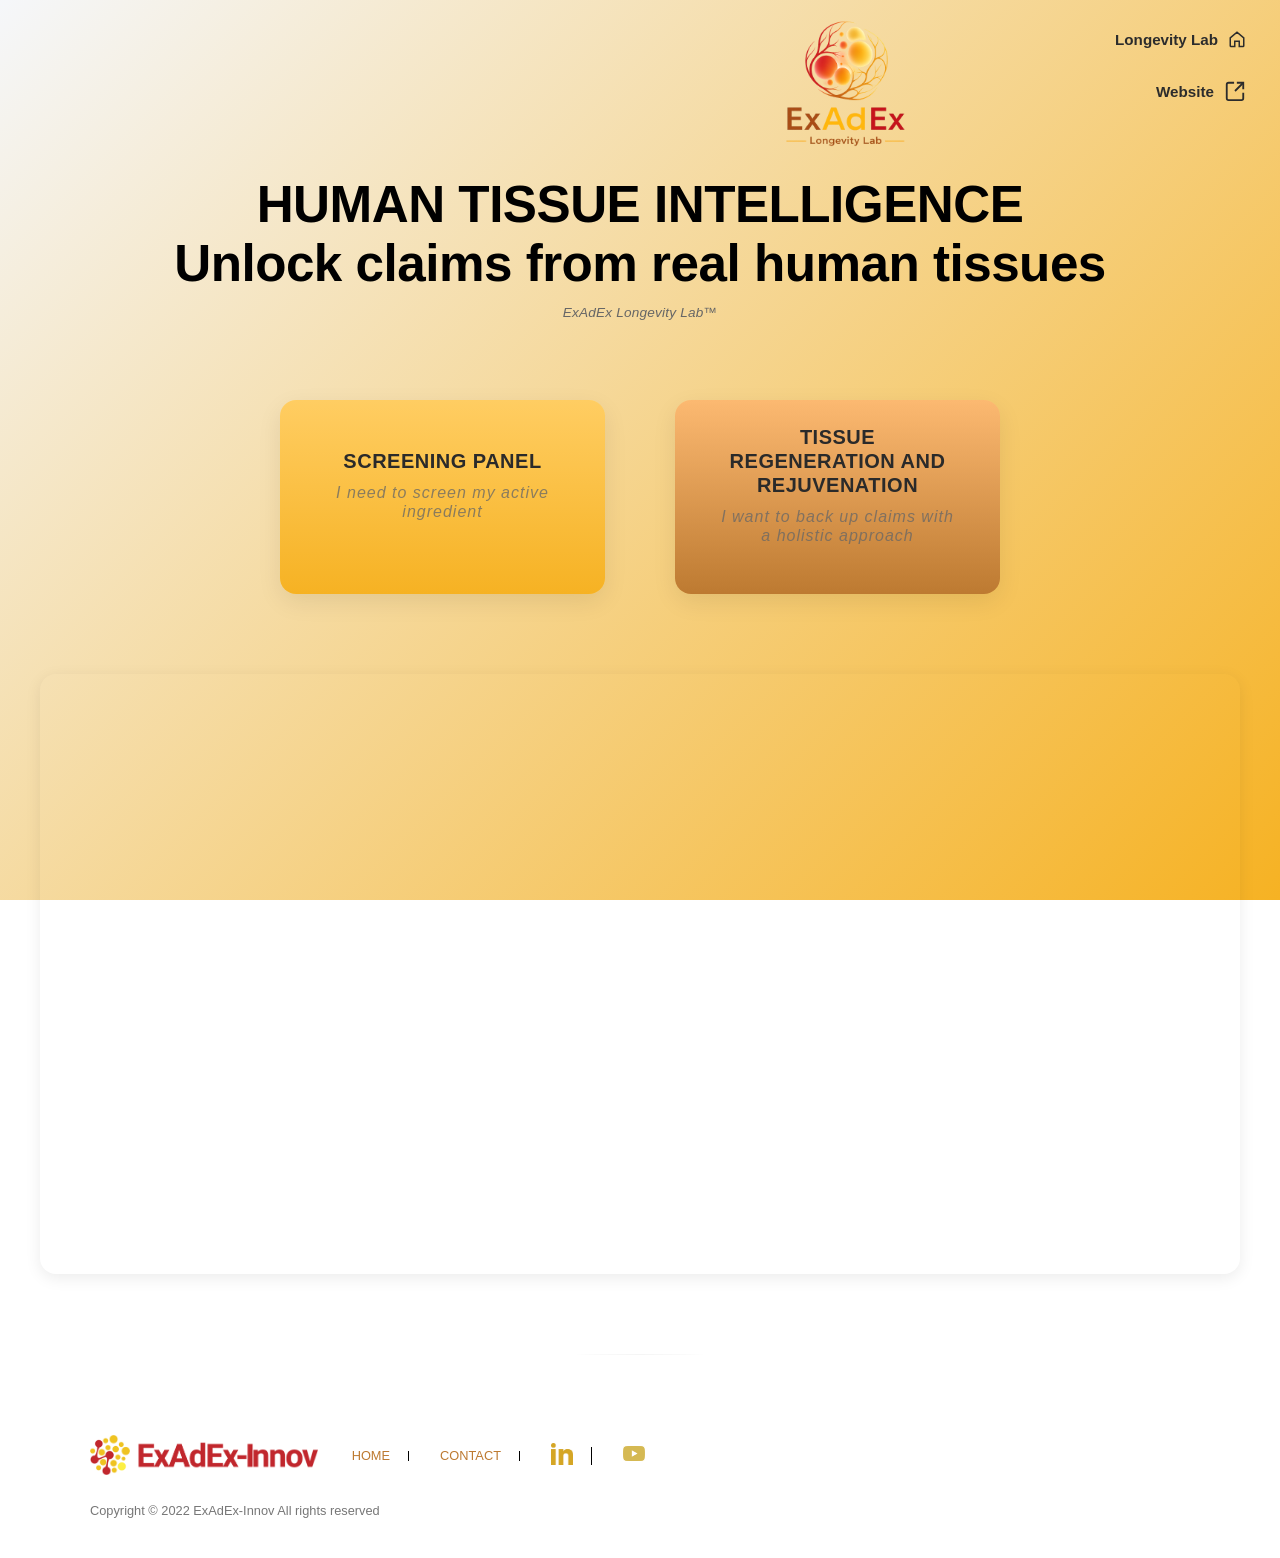
==== index.html @ e67b341e "clean version without heavy videos" ====
<!DOCTYPE html>
<html lang="es">
<head>
    <meta charset="UTF-8">
    <title>Interactive Compounds</title>
    <link rel="stylesheet" href="style.css">
    <link rel="icon" type="image/png" href="img/favicon.png">
</head>
<body>
    <div class="container">
        
        <header>
            <img src="img/Logo_BioMol.png" class="logo-1">                  <!-- logo Longevity Lab -->
            <h1>
                HUMAN TISSUE INTELLIGENCE <br>
                Unlock claims from real human tissues
            </h1>
            <p class="subtitle">ExAdEx Longevity Lab™</p>                             <!-- sous-titre -->
            <div class="header-buttons-container">
                <a href="index.html" class="nav-header-btn" title="Home">                                  <!-- HOME -->
                    <span class="btn-text">Longevity Lab</span>
                    <svg width="18" height="18" viewBox="0 0 24 24" fill="none">
                        <path d="M3 10.5L12 3l9 7.5V21a1 1 0 0 1-1 1h-5v-7H9v7H4a1 1 0 0 1-1-1V10.5z"
                            stroke="currentColor" stroke-width="2"/>
                    </svg>
                </a>
                <a href="https://exadex-innov.com/" target="_blank" class="nav-header-btn" title="Website">     <!-- WEBSITE -->
                    <span class="btn-text">Website</span>
                    <svg width="22" height="22" viewBox="0 0 24 24" fill="none">
                        <path d="M14 3h7v7" stroke="currentColor" stroke-width="2"/>
                        <path d="M21 3l-9 9" stroke="currentColor" stroke-width="2"/>
                        <path d="M21 14v6a2 2 0 0 1-2 2H5a2 2 0 0 1-2-2V5a2 2 0 0 1 2-2h6"
                            stroke="currentColor" stroke-width="2"/>
                    </svg>
                </a>
            </div>              
            
        </header>

            <div class="home-buttons">
                <a href="screening.html" class="nav-btn btn-screening">
                    <span class="title">SCREENING PANEL</span>
                    <span class="subtitle">I need to screen my active ingredient</span>
                </a>
                <a href="regenerat_rejuvenat.html" class="nav-btn btn-regeneration">
                    <span class="title">TISSUE REGENERATION AND REJUVENATION</span>
                    <span class="subtitle">I want to back up claims with a holistic approach</span>
                </a>
            </div>

            <div class="intro-video">
                <video autoplay muted loop playsinline>
                    <source src="videos/index.mp4" type="video/mp4">
                </video>
            </div>

        </div>
    </div>

    <script src="common.js"></script>

    <footer class="site-footer">
        <div class="footer-content">
            <div class="footer-top">

                <img src="img/logo2.png" class="footer-logo" alt="Exadex Logo">

                <div class="footer-links">
                    <a href="index.html">HOME</a>
                    <a href="https://exadex-innov.com/" target="_blank">CONTACT</a>
                    <a href="https://www.linkedin.com/company/exadex-innov/posts/?feedView=all" target="_blank">
                        <img src="img/linkedin.png" 
                            class="footer-icon linkedin-icon"
                            onmouseover="this.src='img/linkedin_hover.png'"
                            onmouseout="this.src='img/linkedin.png'">
                    </a>
                    <a href="https://www.youtube.com/@exadex-innov" target="_blank">
                        <img src="img/youtube.png" 
                            class="footer-icon youtube-icon"
                            onmouseover="this.src='img/youtube_hover.png'"
                            onmouseout="this.src='img/youtube.png'">
                    </a>
                </div>
            </div>

            <div class="footer-copy">
                Copyright © 2022 ExAdEx-Innov All rights reserved
            </div>

        </div>
    </footer>
    <script>
    document.querySelectorAll("a").forEach(link => {
        link.addEventListener("click", function (e) {
            const href = this.getAttribute("href");

            if (!href || href.startsWith("#") || href.startsWith("http")) return;

            e.preventDefault();
            document.body.classList.add("page-out");

            setTimeout(() => {
                window.location.href = href;
            }, 300);
        });
    });
    </script>
</body>
</html>
---- style.css ----
* {
    margin: 0;
    padding: 0;
    box-sizing: border-box;
}

html, body {
    height: 100%;
}


body {
    font-family: 'Segoe UI', Tahoma, Geneva, Verdana, sans-serif;
    background: linear-gradient(135deg, #f5f7fa 0%, #f6b223 100%);  /* background color*/
    min-height: 100vh;
    padding: 40px 0px;
    background-repeat: no-repeat;
    background-attachment: fixed;
    opacity: 1;
}

/* tout ce qui est ici (class) apparait fadeUp en chargeant le html*/
.home-buttons,
.compounds-grid,
.intro-video {
    opacity: 0;
    transform: translateY(20px);
    animation: fadeUp 0.9s cubic-bezier(.2,.8,.2,1) forwards;
}

/* pour contrôler le délai d'animation */
.home-buttons { animation-delay: 0.15s; }
.compounds-grid { animation-delay: 0.15s; }
.intro-video { animation-delay: 0.35s; }


@keyframes fadeUp {
    to {
        opacity: 1;
        transform: translateY(0);
    }
}

h1 {
    margin-top: 135px;
}

/* Logo pequeño arriba a la izquierda */
.logo-1 {
    position: absolute;     /* para poder moverlo libremente */
    top: 0px;              /* distancia desde arriba */
    left: 750px;             /* distancia desde la izquierda, poner right si lo quieres en el lado derecho */
    height: 190px;           /* tamaño */
}

/* Botones de contacto y de la pagina EFFECTS */
.header-buttons-container {
    position: absolute;
    top: 20px;
    right: 20px;
    display: flex;
    flex-direction: column;
    gap: 12px;
}

/* botón base */
.nav-header-btn {
    display: flex;
    align-items: center;
    justify-content: flex-end;
    gap: 10px;

    padding: 10px 14px;
    border-radius: 10px;

    text-decoration: none;
    color: #2C2C2C;
    font-weight: 600;

    background: transparent;
    transition: all 0.25s ease;
}

/* texto home y website */
.btn-text {
    font-size: 0.95rem;
    text-align: right;
}

.nav-header-btn:hover {
    transform: translateY(-2px);
    color: #B92231;
    filter: drop-shadow(0 6px 10px rgba(185, 34, 49, 0.25));
}

.container {
    max-width: 1200px;
    margin: 0 auto;
    flex: 1;
}

header {
    text-align: center;
    margin-bottom: 50px;
}

.title-container {
    display: flex;
    align-items: center; /* vertically center the title and logo */
    gap: 10px;           /* space between logo and title */
}

.title-logo {
    height: 2.5em;       /* roughly same height as the title text */
    width: auto;          /* keep aspect ratio */
}

header h1 {
    font-size: 3.2rem;
    font-weight: 700;
    color: #000000;
    letter-spacing: -0.5px;
    margin-bottom: 12px;
}

.subtitle {
    font-size: 1.6rem;
    color: #000000;
    margin-top: 3px;
    letter-spacing: 0.2px;
    font-weight: 400;
}

.home-buttons {
    display: flex;
    justify-content: center;
    gap: 70px;      /* espacio entre los dos botones */
    margin-top: 80px;
    margin-bottom: 80px;
}

.nav-btn {
    padding: 25px 40px;    /* ancho (primer numero) total de cada boton */
    width: 325px;       /* largo total de cada boton */
    text-align: center;
    color: #2A2A2A;
    text-decoration: none;
    font-weight: 600;
    border-radius: 16px; /* más moderno */
    
    /* 🔥 efecto “card” */
    backdrop-filter: blur(6px);
    transition: all 0.3s ease;
    
    /* sombra base más elegante */
    box-shadow: 0 8px 24px rgba(0, 0, 0, 0.08);

    display: flex;
    flex-direction: column;
    justify-content: center;
    align-items: center;
    gap: 6px; /* espacio entre titulo y subtitulo */
}

.nav-btn .title {
    font-size: 1.25rem;
    font-weight: 700;
    letter-spacing: 0.5px;
    line-height: 1.2;
}

.nav-btn .subtitle {
    font-size: 1rem;
    font-weight: 500;
    opacity: 0.75;
    letter-spacing: 1px;
    line-height: 1.2;
}

.btn-screening {
    background: linear-gradient(180deg, #ffcd62 , #f6b223 );
}

.btn-regeneration {
    background: linear-gradient(180deg, #fcb971 , #BD7A31 );
}

.nav-btn:hover {
    transform: translateY(-4px) scale(1.02);
}

.btn-screening:hover {
    background: linear-gradient(180deg, #ffd976, #f6b223);
    box-shadow: 0 14px 32px rgba(158, 113, 1, 0.45);
    filter: brightness(1.05);
}

.btn-regeneration:hover {
    background: linear-gradient(180deg, #ffc487, #BD7A31);
    box-shadow: 0 14px 32px rgba(158, 85, 1, 0.45);
    filter: brightness(1.05);
}

.compounds-grid {
    display: grid;
    grid-template-columns: repeat(6, 1fr);
    gap: 20px;
    margin-bottom: 40px;
}

.compound-btn {
    padding: 12px 16px;
    border: 2px solid #ddd;
    border-radius: 8px;
    background: #fff;
    cursor: pointer;
    font-size: 0.95rem;
    font-weight: 500;
    color: #333;
    transition: all 0.3s ease;
    box-shadow: 0 2px 8px rgba(0,0,0,0.08);
    width: 100%;
}

.compound-btn:hover {
    border-color: #4CB292;
    background: #f0faf7;
    transform: translateY(-2px);
    box-shadow: 0 4px 12px rgba(76, 178, 146, 0.2);
}

.compound-btn.active {
    background: #4CB292;
    border-color: #4CB292;
    color: #fff;
    box-shadow: 0 6px 16px rgba(76, 178, 146, 0.3);
}

.hint-box {
    text-align: center;
    font-style: italic;
    padding: 16px 22px;
    font-size: 1.05rem;
    color: #1a1a1a;
    letter-spacing: 0.2px;
    line-height: 1.5;
    font-weight: 400;

    /* 👇 más clean y moderno */
    background: rgba(255, 255, 255, 0.5); /* controla aquí opacidad */
    backdrop-filter: blur(8px);

    border-radius: 16px;

    /* 👇 borde sutil tecnológico */
    border: 1px solid rgba(0,0,0,0.06);

    box-shadow: 0 8px 24px rgba(0,0,0,0.06);

    margin: 0 auto 30px auto;
    max-width: 380px;

    position: relative;
    overflow: hidden;

    animation: hintFadeUp 0.8s ease-out;
}

.hint-box::before {
    content: "";
    position: absolute;
    top: 0;
    left: 50%;
    transform: translateX(-50%);
    width: 100px;          /* más corta */
    height: 2.5px;          /* más fina */
    border-radius: 2px;
    background: linear-gradient(90deg, #F5CD3B, #f6b223);
    opacity: 0.9;
    
}

.results-section {
    display: flex;
    flex-direction: column;
    gap: 30px;
}

.results-part {
    animation: slideIn 0.4s ease-out;
}

@keyframes slideIn {
    from {
        opacity: 0;
        transform: translateY(20px);
    }
    to {
        opacity: 1;
        transform: translateY(0);
    }
}

/* Test your compound button */
#test-compound-container {
    width: 100%;
    display: flex;
    justify-content: center;
    margin: 60px 0 80px 0; /* espacio arriba y abajo */
}

.special-btn {
    position: relative;
    background: linear-gradient(135deg, #B92231, #f6b223);
    color: white;
    border: none;
    font-weight: 800;
    font-size: 1rem;
    padding: 16px 28px;
    border-radius: 14px;
    cursor: pointer;

    box-shadow: 0 10px 30px rgba(185, 34, 49, 0.35);
    transition: transform 0.3s ease, box-shadow 0.3s ease, filter 0.3s ease;

    max-width: 240px;
    width: 100%;
    letter-spacing: 0.3px;

    overflow: hidden;
    z-index: 1;
}

.special-btn:hover {
    transform: translateY(-6px) scale(1.07);
    box-shadow: 0 22px 55px rgba(185, 34, 49, 0.55);
    background: linear-gradient(135deg, #B92231, #f6b223);
}

.contact-section {
    margin-top: 40px;
    padding: 34px;
    background: linear-gradient(180deg, #ffffff, #fbfbfb);
    border-radius: 18px;
    box-shadow: 0 10px 30px rgba(0,0,0,0.08);
    text-align: center;
    animation: fadeIn 0.4s ease-out;
    max-width: 700px;
    margin-left: auto;
    margin-right: auto;
    margin-bottom: 60px;
}

.contact-section h2 {
    font-size: 1.8rem;
    margin-bottom: 10px;
    color: #111;
    animation: contactFadeUp 1.1s ease-out both;
}

.contact-subtitle {
    font-size: 1rem;
    color: #555;
    margin-bottom: 20px;
    line-height: 1.5;
    animation: contactFadeUp 1.1s ease-out 0.25s both;
}

.contact-benefits {
    text-align: left;
    display: inline-block;
    margin: 20px 0;
    font-size: 0.95rem;
    color: #333;
    line-height: 1.8;
    animation: contactFadeUp 1.1s ease-out 0.45s both;
}

.contact-cta {
    margin-top: 10px;
    font-size: 1rem;
    color: #444;
    animation: contactFadeUp 1.1s ease-out 0.65s both;
}

.contact-button {
    margin-top: 20px;
    padding: 14px 22px;
    border: none;
    border-radius: 12px;
    background: linear-gradient(135deg, #B92231, #f6b223);
    color: white;
    font-weight: 700;
    cursor: pointer;
    box-shadow: 0 8px 20px rgba(185, 34, 49, 0.25);
    transition: all 0.25s ease;
    animation: contactFadeUp 1.1s ease-out 0.85s both;
}

.contact-button:hover {
    transform: translateY(-3px);
    box-shadow: 0 14px 30px rgba(185, 34, 49, 0.35);
}

.contact-email {
    margin-top: 14px;
    font-size: 13px;
    color: #888;
    letter-spacing: 0.3px;

    animation: contactFadeUp 1.1s ease-out 0.85s both;
}

.contact-email a {
    color: #2a7de1;
    text-decoration: none;
    position: relative;
}

.contact-email a::after {
    content: "";
    position: absolute;
    left: 0;
    bottom: -2px;
    width: 100%;
    height: 1px;
    background: #2a7de1;
    transform: scaleX(0);
    transform-origin: left;
    transition: transform 0.25s ease;
}

.contact-email a:hover::after {
    transform: scaleX(1);
}

@keyframes contactFadeUp {
    from {
        opacity: 0;
        transform: translateY(24px);
        filter: blur(4px);
    }
    to {
        opacity: 1;
        transform: translateY(0);
        filter: blur(0);
    }
}

/* Part 1: Score Card */
.part-1 {
    display: flex;
    justify-content: center;
}

#score-cards-container {
    display: flex;
    gap: 20px;
    align-items: stretch;
}

.score-card {
    background: #f8f9fa;
    border-radius: 20px;
    padding: 28px 32px;
    box-shadow: 0 4px 16px rgba(0,0,0,0.08);
    max-width: 400px;
    border-left: 5px solid #4CB292;
    flex: 1;
    cursor: pointer;
    transition: all 0.3s ease;
}

.score-card.inactive {
    background: #e9ecef;
    opacity: 0.6;
    transform: scale(0.95);
}

.score-card.active {
    background: #f8f9fa;
    opacity: 1;
    transform: scale(1);
}

.compound-header {
    margin-bottom: 20px;
}

.compound-label {
    font-size: 1.15rem;
    font-weight: 600;
    color: #333;
}

.score-content {
    display: flex;
    gap: 32px;
    align-items: flex-start;
}

.score-main {
    flex: 1 1 50%; /* fuerza que cada columna tome la mitad */
}

.score-label {
    font-size: 0.85rem;
    font-weight: 600;
    color: #999;
    text-transform: uppercase;
    letter-spacing: 0.5px;
    margin-bottom: 8px;
}

#score-value-a {    /* longevity score compound A */
    font-size: 1.2rem;
    font-weight: 700;
    margin-bottom: 4px;
}

#score-value-b {    /* longevity score compound B */
    font-size: 1.2rem;
    font-weight: 700;
    margin-bottom: 4px;
}

#score-value-combo {    /* longevity score compound A + B */
    font-size: 1.2rem;
    font-weight: 700;
    margin-bottom: 4px;
}

.age-gain {
    display: flex;
    flex-direction: column;
}

.age-label {
    font-size: 0.85rem;
    font-weight: 600;
    color: #999;
    text-transform: uppercase;
    letter-spacing: 0.5px;
    margin-bottom: 6px;
}

#age-value-a {
    font-size: 1.2rem;
    font-weight: 600;
}

#age-value-b {
    font-size: 1.2rem;
    font-weight: 600;
}

#age-value-combo {
    font-size: 1.2rem;
    font-weight: 600;
}

/* Part 2: Heatmap */
.part-2 {
    margin-top: 20px;
    background: #fff;
    border-radius: 16px;
    padding: 32px;
    box-shadow: 0 4px 16px rgba(0,0,0,0.08);
}

.screening-page .multi-metrics-grid {
    grid-template-columns: 1fr 1fr; /* solo 2 columnas */
    padding: 32px;
}

.part-title {
    font-size: 1.4rem;
    font-weight: 600;
    color: #1a1a1a;

    letter-spacing: -0.3px;
}

.subtitle {
    font-size: 0.85rem;      /* más pequeño que el título */
    color: #666;             /* gris claro para no competir */
    margin-top: 4px;         /* un poquito de espacio */
    margin-bottom: 24px;
    font-style: italic;      /* opcional, estilo académico */
}

.multi-metrics-grid {
    display: grid;
    grid-template-columns: 1fr 1fr 1fr 2fr;
    gap: 16px;
    align-items: start;
}

.table {
    display: flex;
    flex-direction: column;
    gap: 10px;
}

.row {
    height: 44px;
    border-radius: 10px;
    overflow: hidden;
}

.cell {
    width: 100%;
    height: 100%;
    display: flex;
    align-items: center;
    justify-content: center;
    padding: 20px 30px;

    font-weight: 600;
    font-size: 0.9rem;

    border-radius: 10px;
    transition: all 0.2s ease;
}

#compartments-block .cell {
    justify-content: flex-start;    /* texto a la izquierda */
}

#mechanism-block .cell {
    justify-content: flex-start;    /* texto a la izquierda */
}

#heatmap-block .cell,
#score-block .cell {
    height: 44px;
    font-size: 0.88rem;         /* tamano heatmap y score */
}

/* Part 3: Radar */
.part-3 {
    margin-top: 20px;
    background: #fff;
    border-radius: 16px;
    padding: 32px 32px 32px 32px;
    box-shadow: 0 4px 16px rgba(0,0,0,0.08);
    display: flex;
    flex-direction: column;
}

#radar-block {
    width: 500px;       /* resize the radar plot */
    display: flex;
    justify-content: center;
    align-items: flex-start;
    margin: 0 auto;     /* center it */
}

#radarImage {
    width: 100%;
    height: auto;
    object-fit: contain; /* 👈 clave */
    object-position: top;
    
}

/* Part 4: Optimal graph */
.part-4 {
    margin-top: 20px;
    background: #fff;
    border-radius: 16px;
    padding: 32px 32px 32px 32px;
    box-shadow: 0 4px 16px rgba(0,0,0,0.08);
    display: flex;
    flex-direction: column;
    margin-bottom: 20px;
}

.optimal-graph-card {
    display: flex;
    flex-direction: column;
    gap: 18px;
    max-width: 820px;
    margin: 0 auto;
}

.optimal-graph-chart {
    width: 100%;
    max-width: 820px;
    overflow: visible;
    padding: 14px 14px 80px;
    border-radius: 20px;
}

.optimal-graph-svg {
    width: 100%;
    height: 500px;
    display: block;
    overflow: visible;
}

.optimal-graph-grid-line {
    stroke: #E7E7E7;
    stroke-width: 1;
}

.optimal-graph-axis-label {
    fill: #5F6C4D;
    font-size: 0.75rem;
    font-family: 'Segoe UI', Tahoma, Geneva, Verdana, sans-serif;
    text-anchor: end;
}

.optimal-graph-line {
    fill: none;
    stroke: #3A8F32;
    stroke-width: 3;
    stroke-linejoin: round;
    stroke-linecap: round;
}

.optimal-graph-point-label {
    fill: #333;
    font-size: 0.72rem;
    font-family: 'Segoe UI', Tahoma, Geneva, Verdana, sans-serif;
    text-anchor: middle;
}

.optimal-graph-xlabels {
    display: grid;
    grid-template-columns: repeat(7, minmax(0, 1fr));
    gap: 80px;
    font-size: 0.82rem;
    color: #333;
    text-align: left;
    margin-top: 100px;
}

.optimal-graph-xlabel {
    fill: #222222;
    font-size: 1rem;
    font-family: 'Segoe UI', Tahoma, Geneva, Verdana, sans-serif;
}


@media (max-width: 768px) {
    .optimal-graph-xlabel {
        font-size: 0.80rem;
    }
}

.optimal-graph-empty {
    padding: 24px;
    background: #f8f9fa;
    border-radius: 16px;
    color: #555;
    font-size: 1rem;
    text-align: center;
}

.optimal-graph-container {
    display: flex;
    align-items: center;
    justify-content: space-between;
    gap: 20px;
}

#optimal-button-container {
    display: flex;
    justify-content: center;
    align-items: center;
    width: 100%;
    margin-top: 10px;
}

.optimal-btn {
    background: linear-gradient(135deg, #4CAF50, #2E7D32);
    color: white;
    border: none;
    padding: 14px 22px;
    border-radius: 12px;
    font-weight: 700;
    font-size: 0.9rem;
    cursor: pointer;
    box-shadow: 0 6px 16px rgba(76, 175, 80, 0.3);
    transition: all 0.25s ease;
}

.optimal-btn:hover {
    transform: translateY(-2px);
    box-shadow: 0 10px 22px rgba(76, 175, 80, 0.45);
}

.optimal-btn.optimal-active {
    transform: scale(0.97);
    background: #8a8a8a;
    box-shadow: 0 6px 16px rgba(46, 53, 47, 0.3);
    transition: all 0.25s ease;
}

.optimal-btn.optimal-active:hover {
    transform: translateY(-2px);
    box-shadow: 0 10px 22px rgba(46, 53, 47, 0.3);
}

/* Part 6: Biological signals */
.part-6 {
    margin-top: 20px;
    margin-bottom: 60px;
    background: #fff;
    border-radius: 16px;
    padding: 32px;
    box-shadow: 0 4px 16px rgba(0,0,0,0.08);
}

.bio-videos-container {
    display: grid;
    grid-template-columns: 1fr 1fr;
    gap: 20px;
    margin-top: 20px;
}

.bio-video-card {
    display: flex;
    flex-direction: column;
    gap: 10px;
    text-align: center;
}

.bio-video-title {
    margin-top: 10px;
    font-size: 0.95rem;
    font-weight: 600;
    color: #ffffff;
    background: #f6b223;
    padding: 8px 12px;
    border-radius: 999px;
    display: inline-block;
    align-self: center;
    text-decoration: none; /* 👈 quita subrayado */
    box-shadow: 0 4px 10px rgba(246, 178, 35, 0.25);
    transition: all 0.25s ease;
}

.bio-video-title:hover {
    transform: translateY(-2px);
    box-shadow: 0 8px 18px rgba(246, 178, 35, 0.35);
    background: #fc7a00;
}

.bio-video {
    width: 100%;
    border-radius: 14px;
    overflow: hidden;
    box-shadow: 0 6px 18px rgba(0,0,0,0.12);
}

/* Part 5: References */
.part-5 {
    margin-top: 24px;
    background: linear-gradient(180deg, #ffffff 0%, #fbfbfd 100%);
    padding: 28px 34px;
    box-shadow: 0 6px 20px rgba(0, 0, 0, 0.06);
    border: 1px solid rgba(0, 0, 0, 0.04);
    position: relative;
    overflow: hidden;
}

/* REFERENCES */
.references-section {
    background: linear-gradient(180deg, #f9fafb 0%, #ffffff 100%);
    margin-top: 60px;
    padding: 60px 0 70px 0;
    border-top: 1px solid #e5e7eb;
    width: 100vw;                 /* ocupa toda la pantalla */
    margin-left: calc(50% - 50vw); /* rompe el centrado del container */
}

/* contenido centrado */
.references-inner {
    max-width: 1100px;
    margin: 0 auto;
    padding: 0 32px;
    position: relative;
}

/* línea superior elegante */
.references-inner::before {
    content: "";
    position: absolute;
    top: -20px;
    left: 32px;
    width: 80px;
    height: 4px;
    border-radius: 4px;
    background: linear-gradient(90deg, #F5CD3B, #f6b223 );
}

/* título */
.references-section .part-title {
    font-size: 1.4rem;
    font-weight: 600;
    color: #111827;
    margin-bottom: 20px;
}

/* texto */
#references-block {
    font-size: 15px;
    line-height: 1.7;
    color: #4b5563;
    max-width: 850px;
}

/* párrafos */
#references-block p {
    margin: 12px 0;
}

/* subtítulos */
#references-block strong {
    color: #111827;
    font-weight: 600;
}

/* separador suave */
#references-block hr {
    border: none;
    height: 1px;
    background: linear-gradient(to right, transparent, #d1d5db, transparent);
    margin: 20px 0;
}

/* =========================
   REFERENCES LIST (Zotero style)
========================= */

.reference-list {
    display: flex;
    flex-direction: column;
    gap: 8px;
    margin-top: 20px;
}

/* cada paper */
.ref-item {
    border-radius: 14px;
    padding: 10px 12px;
    transition: all 0.25s ease;
}


/* header: authors + year */
.ref-header {
    display: flex;
    gap: 8px;
    align-items: baseline;
    margin-bottom: 2px;
}

.ref-authors {
    font-weight: 600;
    color: #1f2937;
    font-size: 0.95rem;
}

.ref-year {
    color: #6b7280;
    font-size: 0.8rem;
}

/* journal */
.ref-journal {
    font-size: 0.8rem;
    font-style: italic;
    color: #4b5563;
    margin-bottom: 4px;
}

/* insight */
.ref-insight {
    font-size: 0.85rem;
    color: #374151;
    line-height: 1.3;
}

/* pequeño highlight opcional */
.ref-item::before {
    content: "";
    display: block;
    height: 2px;
    width: 28px;
    border-radius: 2px;
    background: linear-gradient(90deg, #F5CD3B , #E8C523  );
    margin-bottom: 6px;
    opacity: 0.6;
}

@media (max-width: 768px) {
    header h1 {
        font-size: 2.4rem;
    }

    .compounds-grid {
        grid-template-columns: repeat(auto-fit, minmax(120px, 1fr));
    }

    .score-card {
        max-width: 100%;
    }

    .part-2, .part-3 {
        padding: 24px;
    }

    .results-section {
        gap: 60px;
    }
}

.intro-video {
    margin-top:8px;
    width: 100%;
    border-radius: 16px;
    position: relative;
    border-radius: 16px;
    overflow: hidden;
    box-shadow: 0 4px 16px rgba(0,0,0,0.08);
}

.intro-video video {
    width: 100%;
    height: auto;
    display: block;
    object-fit: cover;
}

.testing-animation {
    display: flex;
    flex-direction: column;
    align-items: center;
    margin-top: 10px;
    margin-bottom: 10px;
    font-weight: 600;
    color: #333;
}

.loader {
    border: 4px solid #f3f3f3;
    border-top: 4px solid #4CB292; /* green highlight */
    border-radius: 50%;
    width: 40px;
    height: 40px;
    animation: spin 1s linear infinite;
    margin-bottom: 10px;
}

@keyframes spin {
    0% { transform: rotate(0deg); }
    100% { transform: rotate(360deg); }
}

/* animacion de imagenes al cargar */

.testing-images {
    display: flex;
    gap: 10px;        /* separación entre imágenes */
    margin-top: 10px;
}

.testing-image {
    width: 80px;
    height: 80px;
    border-radius: 50%;  /* circular */
    object-fit: cover;
    opacity: 0;
    transition: opacity 0.5s ease-in-out;
}

/* footer */
.site-footer {
    margin-top: 80px;
    bottom: 0;
    left: 0;
    width: 100%;
    background: #ffffff;
    border-top: 1px solid rgba(0,0,0,0.08);
    box-shadow: 0 -4px 20px rgba(0,0,0,0.05);
    z-index: 1000;
    padding: 12px 20px;
    padding-top: 80px;                          /* margen texto con curvatura */
    padding-bottom: 40px;                         /* margen texto con final */
    clip-path: ellipse(70% 100% at 50% 100%);   /* curvatura %ancho %altura % % */
}

.footer-content {
    display: flex;
    flex-direction: column;
    align-items: flex-start;
    justify-content: flex-start;
    max-width: 1100px;
    margin: 0 auto;
    gap: 20px;
}

.footer-top {
    display: flex;
    align-items: center;
    justify-content: flex-start;
    gap: 20px;
}

.footer-logo {
    height: 40px;
    display: block;
    object-fit: contain;
}

.footer-links {
    height: 40px;
    display: flex;
    align-items: center;
    gap: 22px;
    
}

.footer-links a {
    text-decoration: none;
    color: #BD7A31 ;
    font-weight: 500;
    font-size: 0.8rem;
    transition: color 0.2s ease;
    position: relative;
    padding: 0 14px;
}

.footer-links a:not(:last-child)::before {
    content: "";
    position: absolute;
    right: -5px; 
    top: 18%;
    height: 70%;
    width: 1px;
    background: rgb(0, 0, 0);
}

.footer-links a::after {
    content: "";
    position: absolute;
    left: 0;
    bottom: -17px; /* 👈 distancia del subrayado */
    width: 100%;
    height: 2px;
    background: #F5CD3B;
    transform: scaleX(0);
    transform-origin: left;
    transition: transform 0.25s ease;
}

.footer-links a:hover {
    color: #F5CD3B ;
}

.footer-links a:hover::after {
    transform: scaleX(1);
}

.footer-icon {
    height: 22px;
    width: 22px;
    opacity: 0.85;
    transition: 0.2s ease;
    object-fit: contain;
}

.linkedin-icon {
    width: 22px;
    height: 22px;
    background: url("img/linkedin.png") center/contain no-repeat;
    transition: 0.25s ease;
}

.footer-links a:hover .linkedin-icon {
    background: url("img/linkedin_hover.png") center/contain no-repeat;
    transform: scale(1.15);
}

.youtube-icon {
    width: 22px;
    height: 22px;
    background: url("img/youtube.png") center/contain no-repeat;
    transition: 0.25s ease;
}

.footer-links a:hover .youtube-icon {
    background: url("img/youtube_hover.png") center/contain no-repeat;
    transform: scale(1.15);
}

.footer-copy {
    font-size: 0.8rem;
    color: #777;
    margin-top: 8px;
}
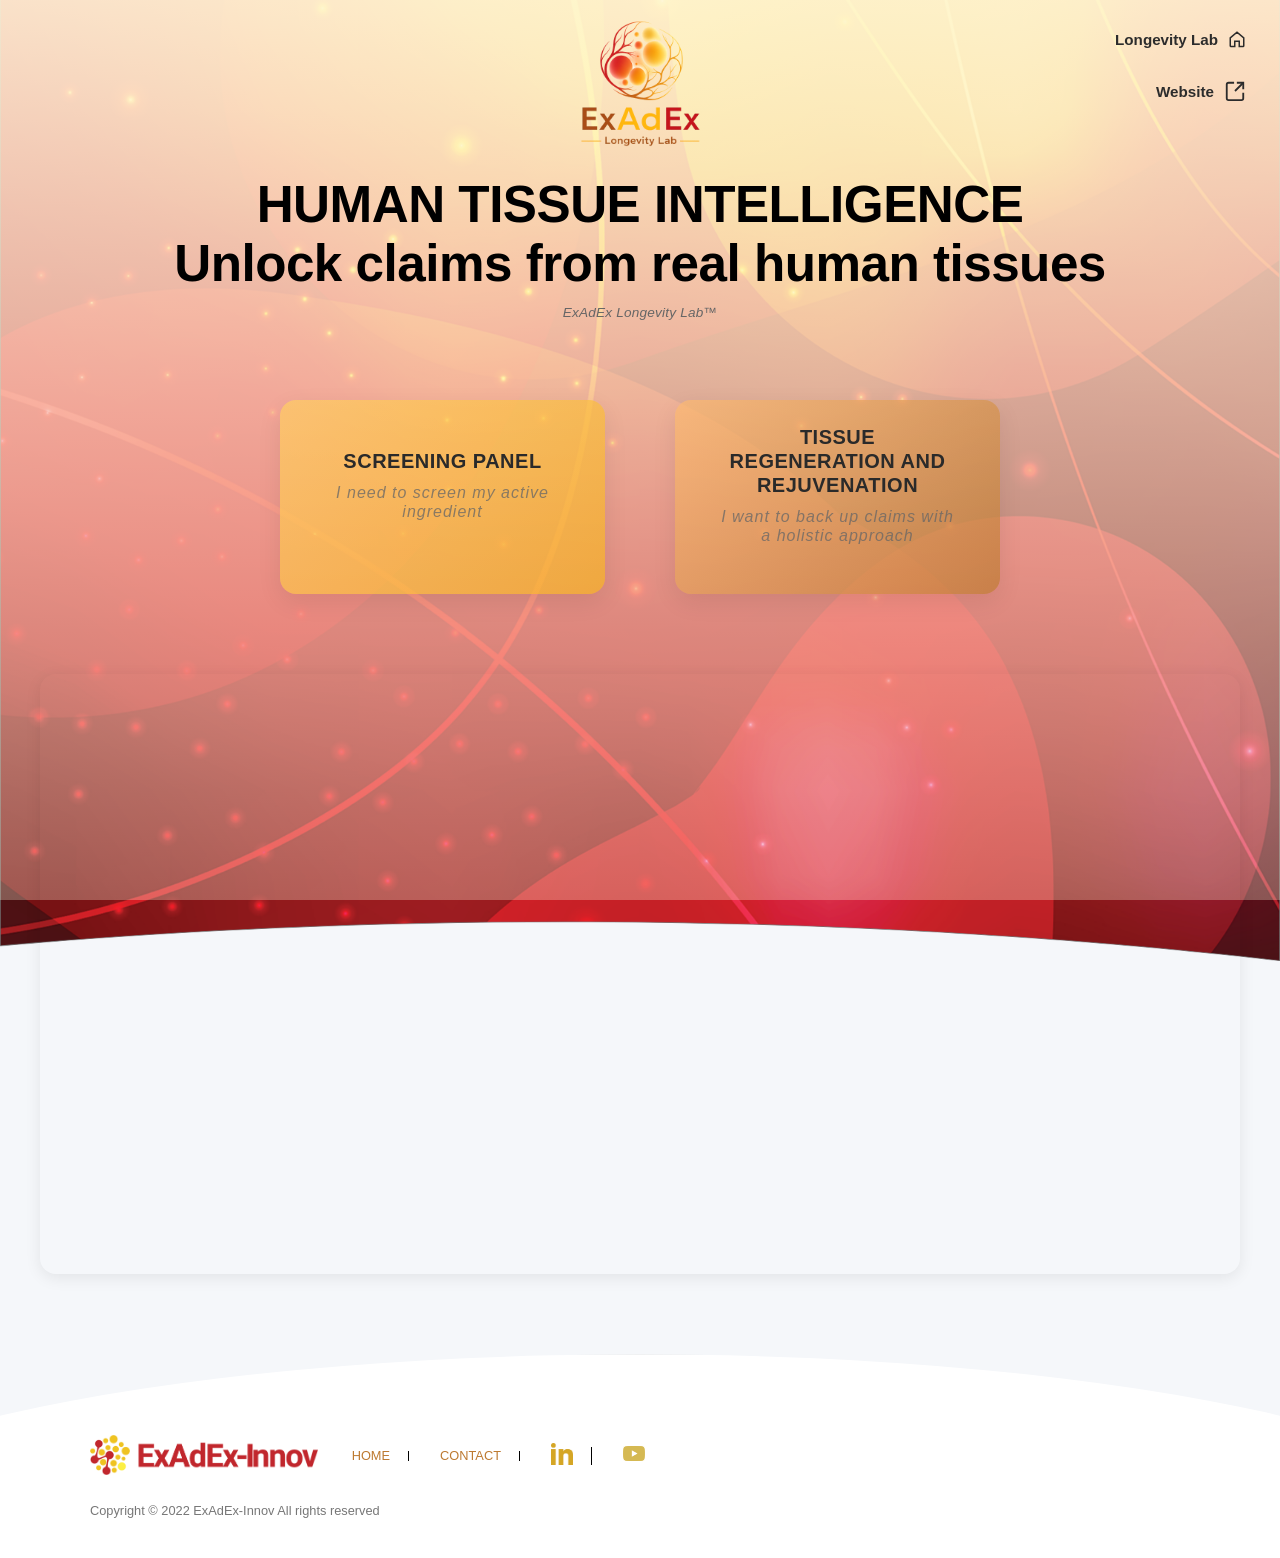
==== commit 8b77bda3: "background ExAdEx images and fixed part 2 bugs" ====
--- a/index.html
+++ b/index.html
@@ -2,11 +2,11 @@
 <html lang="es">
 <head>
     <meta charset="UTF-8">
-    <title>Interactive Compounds</title>
+    <title>Longevity Lab</title>
     <link rel="stylesheet" href="style.css">
     <link rel="icon" type="image/png" href="img/favicon.png">
 </head>
-<body>
+<body class="page-index">
     <div class="container">
         
         <header>
--- a/style.css
+++ b/style.css
@@ -11,13 +11,47 @@
 
 body {
     font-family: 'Segoe UI', Tahoma, Geneva, Verdana, sans-serif;
-    background: linear-gradient(135deg, #f5f7fa 0%, #f6b223 100%);  /* background color*/
     min-height: 100vh;
     padding: 40px 0px;
+
     background-repeat: no-repeat;
+    background-size: cover;
+    background-position: center;
     background-attachment: fixed;
-    opacity: 1;
-}
+
+    background-color: #f5f7fa; /* fallback */
+}
+
+body.page-index {
+    background-image:
+        linear-gradient(180deg, rgba(255, 246, 219, 0.9), rgba(255, 246, 219, 0.3)),
+        url("img/background_index.png");
+
+    background-size: cover;
+    background-position: center;
+    background-repeat: no-repeat;
+}
+
+body.page-screening {
+    background-image:
+        linear-gradient(180deg, rgba(255, 246, 219, 0.8), rgba(255, 246, 219, 0.3)),
+        url("img/background_screening.png");
+
+    background-size: cover;
+    background-position: center;
+    background-repeat: no-repeat;
+}
+
+body.page-regenerate {
+    background-image:
+        linear-gradient(180deg, rgba(255, 246, 219, 0.9), rgba(255, 246, 219, 0.3)),
+        url("img/background_regeneration.png");
+
+    background-size: cover;
+    background-position: center;
+    background-repeat: no-repeat;
+}
+
 
 /* tout ce qui est ici (class) apparait fadeUp en chargeant le html*/
 .home-buttons,
@@ -47,10 +81,11 @@
 
 /* Logo pequeño arriba a la izquierda */
 .logo-1 {
-    position: absolute;     /* para poder moverlo libremente */
-    top: 0px;              /* distancia desde arriba */
-    left: 750px;             /* distancia desde la izquierda, poner right si lo quieres en el lado derecho */
-    height: 190px;           /* tamaño */
+    position: absolute;
+    top: 0px;
+    left: 50%;
+    transform: translateX(-50%);
+    height: 190px;
 }
 
 /* Botones de contacto y de la pagina EFFECTS */
@@ -178,11 +213,17 @@
 }
 
 .btn-screening {
-    background: linear-gradient(180deg, #ffcd62 , #f6b223 );
+    background: linear-gradient(135deg,
+        rgba(255, 205, 98, 0.7),
+        rgba(246, 178, 35, 0.7)
+    );
 }
 
 .btn-regeneration {
-    background: linear-gradient(180deg, #fcb971 , #BD7A31 );
+    background: linear-gradient(135deg,
+        rgba(252, 185, 113, 0.7),
+        rgba(189, 122, 49, 0.7)
+    );
 }
 
 .nav-btn:hover {
@@ -190,15 +231,29 @@
 }
 
 .btn-screening:hover {
-    background: linear-gradient(180deg, #ffd976, #f6b223);
-    box-shadow: 0 14px 32px rgba(158, 113, 1, 0.45);
-    filter: brightness(1.05);
+    background: linear-gradient(135deg,
+        rgba(255, 215, 120, 1),
+        rgba(246, 178, 35, 1)
+    );
+
+    transform: translateY(-5px) scale(1.03);
+
+    box-shadow:
+        0 18px 40px rgba(246, 178, 35, 0.25),
+        0 0 25px rgba(185, 34, 49, 0.35); /* glow */
 }
 
 .btn-regeneration:hover {
-    background: linear-gradient(180deg, #ffc487, #BD7A31);
-    box-shadow: 0 14px 32px rgba(158, 85, 1, 0.45);
-    filter: brightness(1.05);
+    background: linear-gradient(135deg,
+        rgba(255, 200, 140, 1),
+        rgba(189, 122, 49, 1)
+    );
+
+    transform: translateY(-5px) scale(1.03);
+
+    box-shadow:
+        0 18px 40px rgba(246, 178, 35, 0.25),
+        0 0 25px rgba(185, 34, 49, 0.35); /* glow */
 }
 
 .compounds-grid {
@@ -568,11 +623,6 @@
     box-shadow: 0 4px 16px rgba(0,0,0,0.08);
 }
 
-.screening-page .multi-metrics-grid {
-    grid-template-columns: 1fr 1fr; /* solo 2 columnas */
-    padding: 32px;
-}
-
 .part-title {
     font-size: 1.4rem;
     font-weight: 600;
@@ -589,52 +639,85 @@
     font-style: italic;      /* opcional, estilo académico */
 }
 
-.multi-metrics-grid {
+.table {
+    width: 100%;
+    display: flex;
+    flex-direction: column;
+    gap: 10px;
+}
+
+.row {
+    height: 44px;
+    border-radius: 10px;
+    overflow: hidden;
+}
+
+.cell {
+    width: 100%;
+    height: 100%;
+    display: flex;
+    align-items: center;
+    justify-content: center;
+    padding: 20px 30px;
+
+    font-weight: 600;
+    font-size: 0.9rem;
+
+    border-radius: 10px;
+    transition: all 0.2s ease;
+}
+
+.page-regenerate .multi-metrics-grid {
     display: grid;
     grid-template-columns: 1fr 1fr 1fr 2fr;
     gap: 16px;
     align-items: start;
-}
-
-.table {
-    display: flex;
-    flex-direction: column;
-    gap: 10px;
-}
-
-.row {
-    height: 44px;
-    border-radius: 10px;
+    margin-top: -30px;
+}
+
+#compartments-block .cell {
+    justify-content: flex-start;    /* texto a la izquierda */
+}
+
+#mechanism-block .cell {
+    justify-content: flex-start;    /* texto a la izquierda */
+}
+
+/* screening panel heatmap */
+.page-screening .multi-metrics-grid {
+    display: grid;
+    grid-template-columns: 1fr 1fr;
+    gap: 16px;
+    margin-top: -30px;
+}
+
+.score-cell {
+    position: relative;
     overflow: hidden;
-}
-
-.cell {
-    width: 100%;
-    height: 100%;
+    border-radius: 8px;
+
     display: flex;
     align-items: center;
     justify-content: center;
-    padding: 20px 30px;
-
-    font-weight: 600;
-    font-size: 0.9rem;
-
-    border-radius: 10px;
-    transition: all 0.2s ease;
-}
-
-#compartments-block .cell {
-    justify-content: flex-start;    /* texto a la izquierda */
-}
-
-#mechanism-block .cell {
-    justify-content: flex-start;    /* texto a la izquierda */
-}
-
-#heatmap-block .cell,
-#score-block .cell {
-    height: 44px;
-    font-size: 0.88rem;         /* tamano heatmap y score */
+}
+
+.score-bar {
+    position: absolute;
+    left: 50%;
+    top: 0;
+    bottom: 0;
+
+    transform: translateX(-50%);
+    transition: width 0.25s ease;
+}
+
+.score-text {
+    position: relative;
+    z-index: 2;
+    width: 100%;
+    text-align: center;
+    font-weight: 500;
+    color: #111;
 }
 
 /* Part 3: Radar */
@@ -649,19 +732,21 @@
 }
 
 #radar-block {
-    width: 500px;       /* resize the radar plot */
+    width: min(900px, 100%);
+    margin: 0 auto;
     display: flex;
     justify-content: center;
-    align-items: flex-start;
-    margin: 0 auto;     /* center it */
-}
-
-#radarImage {
+    align-items: center;
+
+    padding: 0;              /* 🔥 QUITA padding vertical */
+    height: fit-content;     /* 🔥 evita espacio extra */
+    line-height: 0;          /* 🔥 elimina gaps raros inline */
+}
+
+#radarCanvas {
+    display: block;   /* 🔥 elimina espacio inline fantasma */
     width: 100%;
     height: auto;
-    object-fit: contain; /* 👈 clave */
-    object-position: top;
-    
 }
 
 /* Part 4: Optimal graph */
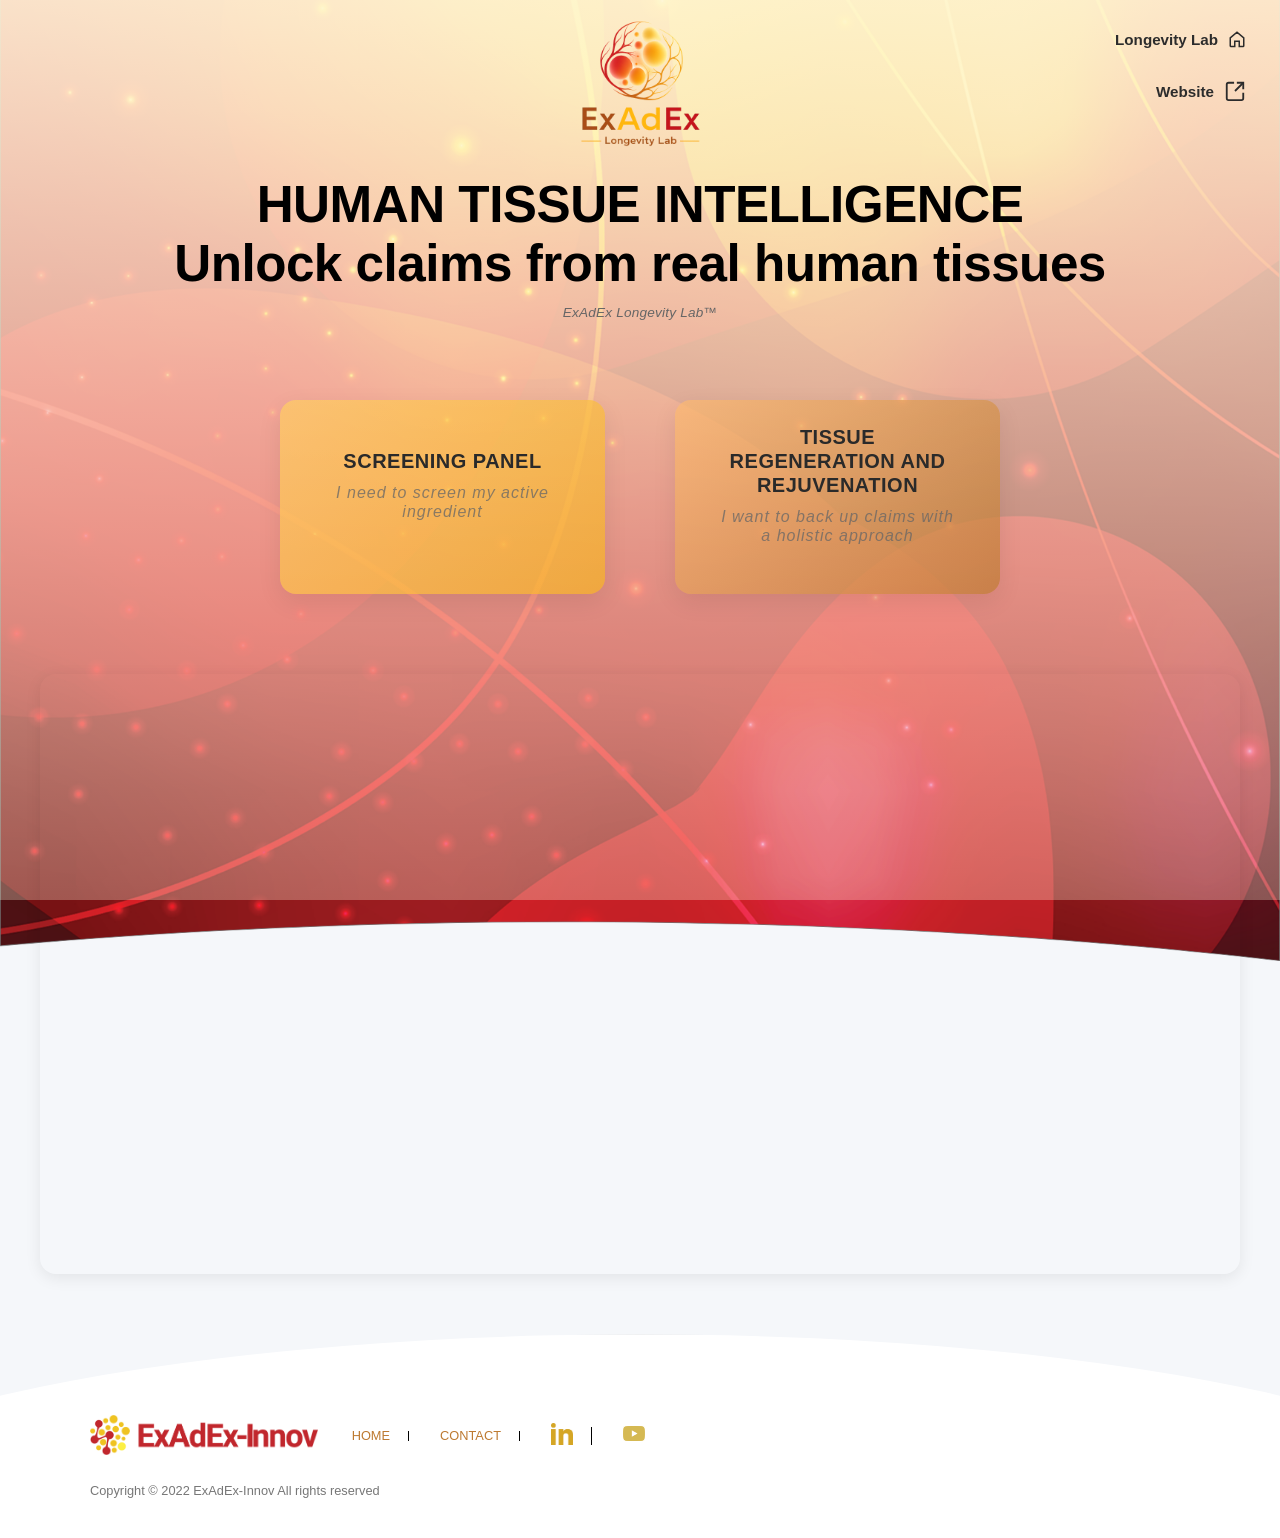
==== commit a6ceed0b: "minor issues fixed + neutral years between +/-2" ====
--- a/index.html
+++ b/index.html
@@ -2,7 +2,7 @@
 <html lang="es">
 <head>
     <meta charset="UTF-8">
-    <title>Longevity Lab</title>
+    <title>ExAdEx Longevity Lab</title>
     <link rel="stylesheet" href="style.css">
     <link rel="icon" type="image/png" href="img/favicon.png">
 </head>
--- a/style.css
+++ b/style.css
@@ -1,3 +1,29 @@
+/* =========================================================
+  STYLE — STRUCTURE & USAGE
+
+   Ici se font toutes les modifications du style de l’interface HTML : texte, couleurs, 
+   tailles, espacements, animations, fond d'écran, etc.
+
+   Structure générale du fichier :
+   - Head / design général de tout le site (à priori ne pas changer)
+   - Body : 
+    - Header : logos, titre, soustitre, boutons HOME et WEBSITE
+    - Hint box : boîte d’introduction avec le message d’accroche
+    - Compounds grid : grille de boutons pour les composés
+    - Results section : partie principale avec les résultats (score, heatmap, radar, graph optimal, etc.)
+    - Footer : section de contact et références du bas de page
+
+   Convention de nommage :
+   - Les styles sont organisés par classes CSS (ex: .score-cell, .bio-video-card)
+   - Pour identifier un élément, rechercher sa classe dans le HTML (class="nom-de-la-class") 
+   - Dans ce fichier, cela sera nomée .nom-de-la-class,
+   - Utiliser Ctrl + F pour naviguer rapidement dans le fichier
+   - Modifier le style comme souhaité
+
+   Éviter les modifications sans vérifier leur impact !
+
+   ========================================================= */
+
 * {
     margin: 0;
     padding: 0;
@@ -8,8 +34,7 @@
     height: 100%;
 }
 
-
-body {
+body {  /* tout le style de fond et de base du site sans le titre (head) */
     font-family: 'Segoe UI', Tahoma, Geneva, Verdana, sans-serif;
     min-height: 100vh;
     padding: 40px 0px;
@@ -79,7 +104,6 @@
     margin-top: 135px;
 }
 
-/* Logo pequeño arriba a la izquierda */
 .logo-1 {
     position: absolute;
     top: 0px;
@@ -88,7 +112,6 @@
     height: 190px;
 }
 
-/* Botones de contacto y de la pagina EFFECTS */
 .header-buttons-container {
     position: absolute;
     top: 20px;
@@ -98,7 +121,6 @@
     gap: 12px;
 }
 
-/* botón base */
 .nav-header-btn {
     display: flex;
     align-items: center;
@@ -116,7 +138,6 @@
     transition: all 0.25s ease;
 }
 
-/* texto home y website */
 .btn-text {
     font-size: 0.95rem;
     text-align: right;
@@ -943,22 +964,42 @@
 /* Part 5: References */
 .part-5 {
     margin-top: 24px;
-    background: linear-gradient(180deg, #ffffff 0%, #fbfbfd 100%);
+    background: transparent;
     padding: 28px 34px;
     box-shadow: 0 6px 20px rgba(0, 0, 0, 0.06);
     border: 1px solid rgba(0, 0, 0, 0.04);
     position: relative;
-    overflow: hidden;
-}
-
-/* REFERENCES */
+}
+
 .references-section {
-    background: linear-gradient(180deg, #f9fafb 0%, #ffffff 100%);
+    background-image: url("./img/pipettes2.png");
+    background-size: 120%;
+    background-position: center;
+    background-repeat: no-repeat;
+
     margin-top: 60px;
     padding: 60px 0 70px 0;
     border-top: 1px solid #e5e7eb;
-    width: 100vw;                 /* ocupa toda la pantalla */
-    margin-left: calc(50% - 50vw); /* rompe el centrado del container */
+    width: 100vw;
+    margin-left: calc(50% - 50vw);
+
+    position: relative;
+    overflow: hidden;
+}
+
+.references-section::after {
+    content: "";
+    position: absolute;
+    inset: 0;
+
+    background: linear-gradient(
+        135deg,
+        rgba(255,255,255,0.7) 0%,       /* change opacity of background pipettes image */
+        rgba(255,255,255,0.7) 40%,
+        rgba(255,255,255,0.7) 100%
+    );
+
+    pointer-events: none;
 }
 
 /* contenido centrado */
@@ -967,6 +1008,8 @@
     margin: 0 auto;
     padding: 0 32px;
     position: relative;
+    background: transparent;
+    z-index: 1;
 }
 
 /* línea superior elegante */
@@ -994,7 +1037,9 @@
     font-size: 15px;
     line-height: 1.7;
     color: #4b5563;
-    max-width: 850px;
+    max-width: 1100px;
+    text-align: justify;
+    text-justify: inter-word;
 }
 
 /* párrafos */
@@ -1164,7 +1209,7 @@
 
 /* footer */
 .site-footer {
-    margin-top: 80px;
+    margin-top: 60px;
     bottom: 0;
     left: 0;
     width: 100%;
@@ -1176,6 +1221,7 @@
     padding-top: 80px;                          /* margen texto con curvatura */
     padding-bottom: 40px;                         /* margen texto con final */
     clip-path: ellipse(70% 100% at 50% 100%);   /* curvatura %ancho %altura % % */
+    position: relative;
 }
 
 .footer-content {
@@ -1286,5 +1332,4 @@
     font-size: 0.8rem;
     color: #777;
     margin-top: 8px;
-}
-
+}
